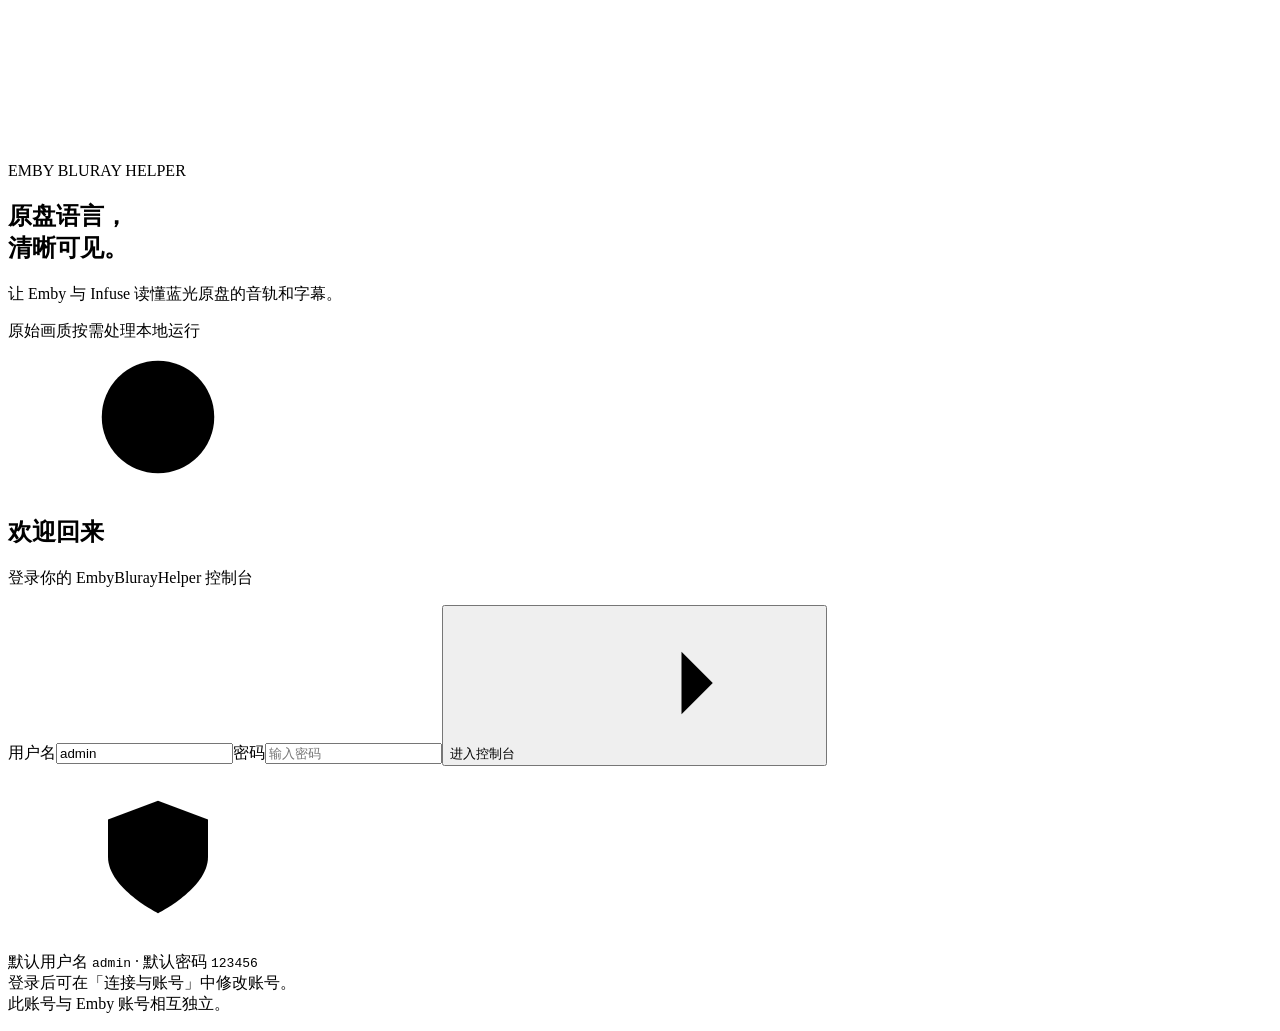
==== src/EmbyBlurayHelper.App/Web/index.html @ 906e4b83 "Page the library table 10/20/50 per page without an inner scrollbar The table previously showed 30 r" ====
<!doctype html>
<html lang="zh-CN">
<head>
  <meta charset="utf-8"><meta name="viewport" content="width=device-width,initial-scale=1">
  <meta name="theme-color" content="#f6f7fb"><title>EmbyBlurayHelper</title>
  <link rel="icon" href="data:image/svg+xml,%3Csvg xmlns='http://www.w3.org/2000/svg' viewBox='0 0 64 64'%3E%3Crect width='64' height='64' rx='18' fill='%235759df'/%3E%3Ccircle cx='32' cy='32' r='19' fill='none' stroke='white' stroke-width='3'/%3E%3Ccircle cx='32' cy='32' r='5' fill='white'/%3E%3C/svg%3E">
  <link rel="stylesheet" href="/app.css"><script src="/app.js" defer></script><script src="/library.js" defer></script><script src="/chapters.js" defer></script>
</head>
<body>
<svg class="icon-library" xmlns="http://www.w3.org/2000/svg"><defs>
 <symbol id="disc" viewBox="0 0 24 24"><circle cx="12" cy="12" r="9"/><circle cx="12" cy="12" r="2"/><path d="M7 12a5 5 0 0 1 5-5m0 10a5 5 0 0 0 5-5"/></symbol>
 <symbol id="grid" viewBox="0 0 24 24"><rect x="3" y="3" width="7" height="7" rx="2"/><rect x="14" y="3" width="7" height="7" rx="2"/><rect x="3" y="14" width="7" height="7" rx="2"/><rect x="14" y="14" width="7" height="7" rx="2"/></symbol>
 <symbol id="server" viewBox="0 0 24 24"><rect x="3" y="3" width="18" height="7" rx="2"/><rect x="3" y="14" width="18" height="7" rx="2"/><path d="M7 6.5h.01M7 17.5h.01M11 6.5h6m-6 11h6"/></symbol>
 <symbol id="sliders" viewBox="0 0 24 24"><path d="M4 7h8m4 0h4M4 17h3m4 0h9"/><circle cx="14" cy="7" r="2"/><circle cx="9" cy="17" r="2"/></symbol>
 <symbol id="activity" viewBox="0 0 24 24"><path d="M3 12h4l3-8 4 16 3-8h4"/></symbol>
 <symbol id="play" viewBox="0 0 24 24"><rect x="3" y="4" width="18" height="16" rx="4"/><path d="m10 8 6 4-6 4z"/></symbol>
 <symbol id="file" viewBox="0 0 24 24"><path d="M14 3H6a2 2 0 0 0-2 2v14a2 2 0 0 0 2 2h12a2 2 0 0 0 2-2V9zM14 3v6h6M8 13h8m-8 4h6"/></symbol>
 <symbol id="arrow" viewBox="0 0 24 24"><path d="M5 12h14m-5-5 5 5-5 5"/></symbol>
 <symbol id="check" viewBox="0 0 24 24"><path d="m5 12 4 4 10-10"/></symbol>
 <symbol id="refresh" viewBox="0 0 24 24"><path d="M20 7v5h-5M4 17v-5h5"/><path d="M6 6a8 8 0 0 1 13 3M5 15a8 8 0 0 0 13 3"/></symbol>
 <symbol id="download" viewBox="0 0 24 24"><path d="M12 3v12m-4-4 4 4 4-4M4 16v4h16v-4"/></symbol>
 <symbol id="trash" viewBox="0 0 24 24"><path d="M3 6h18M9 6V3h6v3M5 6l1 15h12l1-15M10 10v7m4-7v7"/></symbol>
 <symbol id="shield" viewBox="0 0 24 24"><path d="m12 3 8 3v6c0 5-8 9-8 9s-8-4-8-9V6z"/><path d="m8 12 3 3 5-6"/></symbol>
 <symbol id="search" viewBox="0 0 24 24"><circle cx="10.5" cy="10.5" r="7"/><path d="m16 16 5 5"/></symbol>
 <symbol id="lang" viewBox="0 0 24 24"><path d="M4 5h8M8 3v2m2.5 0C10 9 7.5 12 4 14m2.5-5c1 2 3 3.5 5 4.5"/><path d="m13 21 4-10 4 10m-6.5-3h5"/></symbol>
 <symbol id="film" viewBox="0 0 24 24"><rect x="3" y="4" width="18" height="16" rx="3"/><path d="M7 4v16M17 4v16M3 9h4m10 0h4M3 15h4m10 0h4"/></symbol>
 <symbol id="list" viewBox="0 0 24 24"><path d="M9 6h11M9 12h11M9 18h11"/><path d="M4.5 6h.01M4.5 12h.01M4.5 18h.01"/></symbol>
 <symbol id="link" viewBox="0 0 24 24"><path d="M10 14a4 4 0 0 0 5.66 0l3-3a4 4 0 0 0-5.66-5.66l-1 1"/><path d="M14 10a4 4 0 0 0-5.66 0l-3 3a4 4 0 0 0 5.66 5.66l1-1"/></symbol>
 <symbol id="alert" viewBox="0 0 24 24"><path d="M12 3 2.5 20h19z"/><path d="M12 10v4m0 3h.01"/></symbol>
 <symbol id="layers" viewBox="0 0 24 24"><path d="m12 3 9 5-9 5-9-5z"/><path d="m3 13 9 5 9-5"/></symbol>
</defs></svg>

<section id="login" class="login-screen">
 <div class="login-art"><div class="login-orbit"></div><div class="login-disc"></div><span class="eyebrow">EMBY BLURAY HELPER</span><h1>原盘语言，<br>清晰可见。</h1><p>让 Emby 与 Infuse 读懂蓝光原盘的音轨和字幕。</p><div class="login-tags"><span>原始画质</span><span>按需处理</span><span>本地运行</span></div></div>
 <div class="login-form"><div class="brand-mark"><svg><use href="#disc"/></svg></div><h2>欢迎回来</h2><p class="muted">登录你的 EmbyBlurayHelper 控制台</p><form id="login-form"><label for="username">用户名</label><input id="username" name="username" autocomplete="username" value="admin" placeholder="输入用户名" maxlength="128" required><label for="password">密码</label><input id="password" name="password" type="password" autocomplete="current-password" placeholder="输入密码" maxlength="1024" required><button class="button primary wide" type="submit">进入控制台 <svg><use href="#arrow"/></svg></button><p id="login-error" class="error" role="alert"></p></form><div class="login-help"><svg><use href="#shield"/></svg><p>默认用户名 <code>admin</code> · 默认密码 <code>123456</code><br>登录后可在「连接与账号」中修改账号。<br>此账号与 Emby 账号相互独立。</p></div></div>
   </section>

<div id="console" class="app-shell" hidden>
 <aside class="sidebar"><a class="brand" href="#overview"><span class="brand-mark"><svg><use href="#disc"/></svg></span><span>BlurayHelper<small>FOR YOUR EMBY</small></span></a><nav aria-label="主导航">
  <span class="nav-caption">工作空间</span>
  <button class="nav-item active" data-page="overview"><svg><use href="#grid"/></svg>概览</button>
  <span class="nav-caption">Emby 媒体库</span>
  <button class="nav-item" data-page="library"><svg><use href="#layers"/></svg>媒体库处理</button>
  <button class="nav-item" data-page="language"><svg><use href="#lang"/></svg>语言与时长</button>
  <button class="nav-item" data-page="media-features"><svg><use href="#sliders"/></svg>音视频规格</button>
  <button class="nav-item" data-page="chapters"><svg><use href="#film"/></svg>章节与截图</button>
  <span class="nav-caption">Infuse 播放</span>
  <button class="nav-item" data-page="infuse"><svg><use href="#play"/></svg>播放增强</button>
  <span class="nav-caption">工具</span>
  <button class="nav-item" data-page="diagnostics"><svg><use href="#search"/></svg>单片检查</button>
  <button class="nav-item" data-page="logs"><svg><use href="#list"/></svg>运行日志</button>
  <span class="nav-caption">设置</span>
  <button class="nav-item" data-page="connection"><svg><use href="#server"/></svg>连接与账号</button>
 </nav><div class="sidebar-bottom"><div class="local-note"><span class="status-dot"></span><span>本地运行<small id="platform">正在读取系统信息</small></span></div><div class="sidebar-meta"><span>v0.2.0</span><button id="logout" class="text-button">退出登录</button></div></div></aside>
 <main>
  <header class="topbar"><div class="breadcrumb"><span class="breadcrumb-group" id="page-group">工作空间</span> <span>/</span> <strong id="page-breadcrumb">概览</strong></div><div class="topbar-right"><span class="connection-pill" id="connection-pill"><span class="status-dot neutral"></span>连接待检查</span><span class="avatar">B</span></div></header>
  <div class="content"><div id="restart-banner" class="notice" hidden>监听地址已保存。请重新启动 EmbyBlurayHelper，使新端口生效；当前页面仍使用原端口。</div>
  <section class="page" id="page-overview"><div class="page-heading"><div><span class="eyebrow">YOUR BLU-RAY WORKSPACE</span><h1>概览<span class="heading-dot">.</span></h1><p>原盘信息补齐，播放体验如初。</p></div><button class="button secondary" id="refresh-status"><svg><use href="#refresh"/></svg>刷新状态</button></div>
    <div class="notice" id="setup-notice" hidden>尚未连接 Emby。请先在「连接与账号」填写 Emby 地址和 API key，其余功能都依赖这一步。<button class="text-button accent" data-goto="connection">前往设置 →</button></div>
    <div class="hero"><div class="hero-copy"><span class="hero-kicker"><span class="status-dot"></span>轻量运行 · 按需读取</span><h2>每一条音轨，<br>都有自己的名字。</h2><p>从蓝光原盘读取语言、规格和章节，为 Emby 与 Infuse 补齐信息，保留原始画质与音质。</p><button class="button dark" id="hero-action" data-goto="library">查看媒体库 <svg><use href="#arrow"/></svg></button></div><div class="disc-scene" aria-hidden="true"><div class="scene-line one"></div><div class="scene-line two"></div><div class="scene-disc"><span></span></div><div class="floating-label label-a"><span class="mini-icon">A</span><span>音轨语言<small>English · 中文</small></span><svg><use href="#check"/></svg></div><div class="floating-label label-b"><span class="mini-icon subtitle">字</span><span>字幕语言<small>PGS subtitles</small></span><svg><use href="#check"/></svg></div></div></div>
   <div class="integration-strip" id="integration-strip">
    <div><span class="status-dot neutral" id="int-emby-dot"></span><span>Emby 连接<strong id="int-emby">读取中</strong></span></div>
    <div><span class="status-dot neutral" id="int-probe-dot"></span><span>Emby 探测器<strong id="int-probe">读取中</strong></span></div>
    <div><span class="status-dot neutral" id="int-plugin-dot"></span><span>Emby 插件<strong id="int-plugin">读取中</strong></span></div>
    <div><span class="status-dot" id="int-proxy-dot"></span><span>Infuse 播放代理<strong id="int-proxy">—</strong></span></div>
   </div>
   <div class="stat-grid">
    <article class="stat-card"><span class="stat-label">原盘影片<svg><use href="#disc"/></svg></span><strong id="ov-discs">—</strong><span class="stat-foot" id="ov-discs-foot">尚未检查媒体库</span></article>
    <article class="stat-card"><span class="stat-label">语言与时长完整<svg><use href="#lang"/></svg></span><strong id="ov-language">—</strong><span class="stat-foot" id="ov-language-foot">来自「媒体库处理」的检查结果</span></article>
    <article class="stat-card"><span class="stat-label">章节已补全<svg><use href="#film"/></svg></span><strong id="ov-chapters">—</strong><span class="stat-foot" id="ov-chapters-foot">来自「媒体库处理」的检查结果</span></article>
    <article class="stat-card"><span class="stat-label">规格已核验<svg><use href="#sliders"/></svg></span><strong id="ov-features">—</strong><span class="stat-foot" id="ov-features-foot">来自「媒体库处理」的检查结果</span></article>
   </div>
   <p class="runtime-line">代理请求 <span id="stat-requests">0</span>（处理中 <span id="stat-active">0</span>）· PMT 补写 <span id="stat-patched">0</span> · 补写流量 <span id="stat-bytes">0 B</span> · 进程内存 <span id="stat-memory">— MB</span> · <span id="stat-uptime">正在读取运行时间</span></p>
   <div class="section-heading"><h2>需要处理</h2></div><div class="panel attention-list" id="attention-list"><p class="empty">正在读取状态</p></div>
    <div class="section-heading"><h2>功能状态</h2></div>
    <div class="feature-group"><h3 class="feature-group-title">Emby 媒体库 <span>写入 Emby，所有客户端可见</span></h3><div class="feature-grid four">
     <article class="feature-card"><div class="feature-card-top"><span class="feature-icon lavender"><svg><use href="#lang"/></svg></span><span class="tag" id="probe-state">读取中</span></div><h3>语言与时长补全</h3><p>Emby 探测原盘时补全缺失的音轨、字幕语言和时长。</p><div class="card-footer"><span>需 Emby 探测器接入</span><button class="text-button" data-goto="language">打开 <span>↗</span></button></div></article>
     <article class="feature-card"><div class="feature-card-top"><span class="feature-icon lavender"><svg><use href="#sliders"/></svg></span><span class="tag off" id="features-state">读取中</span></div><h3>音视频规格</h3><p>从真实码流确认 Atmos 与杜比视界，写入 Emby。</p><div class="card-footer"><span>需探测器与增强 ffprobe</span><button class="text-button" data-goto="media-features">打开 <span>↗</span></button></div></article>
     <article class="feature-card"><div class="feature-card-top"><span class="feature-icon lavender"><svg><use href="#film"/></svg></span><span class="tag off" id="chapters-state">读取中</span></div><h3>原盘章节</h3><p>读取正片播放列表，把原生章节保存到 Emby。</p><div class="card-footer"><span>需 Emby 插件 0.1.5+</span><button class="text-button" data-goto="chapters">打开 <span>↗</span></button></div></article>
     <article class="feature-card"><div class="feature-card-top"><span class="feature-icon lavender"><svg><use href="#file"/></svg></span><span class="tag off" id="thumbnails-state">读取中</span></div><h3>章节截图</h3><p>按 Emby 每个媒体库的截图设置，为原盘生成章节图片。</p><div class="card-footer"><span>需 Emby 插件 0.1.6</span><button class="text-button" data-goto="chapters">打开 <span>↗</span></button></div></article>
    </div></div>
    <div class="feature-group"><h3 class="feature-group-title">Infuse 播放 <span>仅对连接播放代理的 Infuse 生效</span></h3><div class="feature-grid">
     <article class="feature-card"><div class="feature-card-top"><span class="feature-icon mint"><svg><use href="#activity"/></svg></span><span class="tag" id="infuse-state">读取中</span></div><h3>UHD 语言补写</h3><p>播放 UHD 原盘时在内存中补写语言标签，帮助 Infuse 显示音轨和字幕。</p><div class="card-footer"><span>无需转码 · 无需 remux</span><button class="text-button" data-goto="infuse">打开 <span>↗</span></button></div></article>
     <article class="feature-card"><div class="feature-card-top"><span class="feature-icon mint"><svg><use href="#disc"/></svg></span><span class="tag off" id="infuse-chapters-tag">读取中</span></div><h3>Infuse 原盘章节</h3><p>把 Emby 的章节放进虚拟 ISO，让 Infuse 按原盘导航跳转。</p><div class="card-footer"><span>需 Emby 已保存章节</span><button class="text-button" data-goto="infuse">打开 <span>↗</span></button></div></article>
     <article class="feature-card"><div class="feature-card-top"><span class="feature-icon peach"><svg><use href="#play"/></svg></span><span class="tag off" id="multiclip-state">已关闭</span></div><h3>多片段原盘兼容</h3><p>兼容部分原盘在 Infuse 中出现的 404 / 500 错误，按需读取多个片段。</p><div class="card-footer"><span>按需读取 · 默认关闭</span><button class="text-button" data-goto="infuse">打开 <span>↗</span></button></div></article>
    </div></div>
   <div class="section-heading"><h2>最近活动</h2><button class="text-button accent" data-goto="logs">全部日志 <span>→</span></button></div><div class="panel recent-activity" id="recent-activity"><p class="empty">暂无活动</p></div>
  </section>

  <section class="page" id="page-connection" hidden><div class="page-heading"><div><span class="eyebrow">SETTINGS</span><h1>连接与账号<span class="heading-dot">.</span></h1><p>连接 Emby 服务器，管理访问地址与登录账号。</p></div><button id="refresh-connection" class="button secondary"><svg><use href="#refresh"/></svg>刷新状态</button></div>
   <div class="settings-layout"><div class="panel settings-panel"><div class="panel-heading"><span class="feature-icon lavender"><svg><use href="#server"/></svg></span><div><h2>服务器信息</h2><p>所有配置保存在本机。</p></div></div><label for="emby-url">Emby 后台地址</label><input id="emby-url" type="url" placeholder="http://127.0.0.1:8096"><p class="field-help">填写 Emby 实际监听的地址，代理将请求转发到这里。</p><label for="api-key">Emby API key <span class="optional">用于检测及配置探测器</span></label><input id="api-key" type="text" autocomplete="off" spellcheck="false" placeholder="输入 API key"><p class="field-help" id="key-help">可在 Emby 控制台 → 高级 → API 密钥中创建。</p>
    <label for="probe-path">Emby 原版 ffprobe 路径</label><div class="probe-path-input"><input id="probe-path" type="text" placeholder="可根据上方地址与 API key 自动获取"><button id="discover-probe" class="button secondary"><svg><use href="#search"/></svg>从 Emby 获取</button></div>
    <p class="field-help">可以留空，点击「保存并测试连接」会自动获取并保存可用的原版路径，已有手动配置会保留。使用 Emby 自带的 ffprobe 完整文件路径，文件需能在本工具所在环境中运行。</p><p class="probe-discovery-result" id="probe-discovery-result" role="status" hidden></p>
    <details class="probe-path-help"><summary>各平台路径参考 <span>Windows / DSM / Docker / Linux / macOS</span></summary><div class="probe-path-reference"><p>优先使用「从 Emby 获取」读取服务器的实际原版路径。以下为常见位置，安装方式和版本不同可能有所变化。</p><dl>
      <dt>Windows</dt><dd><code>%APPDATA%\Emby-Server\system\ffprobe.exe</code><small>便携版：Emby 解压目录下的 <code>ffprobe.exe</code>。%APPDATA% 为安装 Emby 的用户目录，填写时需展开为完整路径。</small></dd>
      <dt>群晖 DSM</dt><dd><code>/var/packages/EmbyServer/target/bin/ffprobe</code><small>适用于 Emby 原生套件，包括 DSM 7.2。</small></dd>
      <dt>Docker</dt><dd>使用 Emby 容器内的实际路径，例如 <code>/bin/ffprobe</code> 或 LinuxServer 镜像的 <code>/app/emby/bin/ffprobe</code>。<small>不同镜像位置可能不同。若本工具在另一容器或宿主机运行，该路径通常不能直接使用；需要共享可执行文件和配套依赖，并保证运行环境兼容。</small></dd>
      <dt>Linux</dt><dd><code>/opt/emby-server/bin/ffprobe</code><small>部分安装也位于 <code>/usr/lib/emby-server/bin/ffprobe</code>，以 Emby 实际返回为准。</small></dd>
      <dt>macOS</dt><dd>解压安装：<code>EmbyServer 解压目录/ffprobe</code><small>App 安装版请从 Emby 获取实际路径，或在应用包中查找自带的 ffprobe。</small></dd>
    </dl><p>IP 和 API key 可以读取服务器配置；远程主机或容器中的文件仍需在本工具所在环境可访问。不要填成本工具自身的路径，也不要使用另行下载的通用 ffprobe 替代 Emby 版本。</p></div></details>
     <div class="form-actions"><button id="test-emby" class="button primary">保存并测试连接</button><button id="check-probe" class="button secondary">检查 ffprobe</button><button id="detect" class="button secondary"><svg><use href="#search"/></svg>检测本机 Emby</button></div><div id="connection-result" class="result" hidden></div></div><aside class="panel help-panel"><span class="eyebrow">HOW IT CONNECTS</span><h3>清晰的访问路径</h3><div class="flow-step"><span>01</span><div>Infuse / Emby 客户端<small>连接播放代理地址</small></div></div><div class="flow-step"><span>02</span><div>EmbyBlurayHelper<small>按条件补写语言、章节等信息</small></div></div><div class="flow-step"><span>03</span><div>Emby Server<small>验证账号，提供媒体数据</small></div></div><p class="help-note">播放代理无需配置 API key 即可转发客户端凭据。这里的 API key 用于管理操作和原盘检查。</p></aside></div>
    <div class="panel settings-panel spaced"><h2>访问地址</h2><p class="muted">修改监听地址后，需要重新启动本工具。不会自动修改或重启 Emby。</p><div class="input-grid"><div><label for="proxy-url">播放代理监听地址</label><input id="proxy-url" type="url"><p class="field-help">Infuse 连接此端口；0.0.0.0 表示监听所有网卡。</p></div><div><label for="management-url">管理界面监听地址</label><input id="management-url" type="url"><p class="field-help">此页面使用的端口，与播放代理分开。</p></div></div><div class="form-actions"><button id="save-addresses" class="button secondary">保存访问地址</button></div><div class="path-note"><span>当前程序</span><code id="executable-path">—</code><span>数据目录</span><code id="data-path">—</code></div></div>
    <div class="panel settings-panel spaced"><div class="panel-heading"><span class="feature-icon lavender"><svg><use href="#shield"/></svg></span><div><h2>管理账号</h2><p>设置此控制台的登录用户名和密码。</p></div></div><form id="account-form"><div class="input-grid"><div><label for="account-username">用户名</label><input id="account-username" name="username" autocomplete="username" maxlength="128" required></div><div><label for="account-password">新密码</label><input id="account-password" name="password" type="password" autocomplete="new-password" placeholder="输入要使用的密码" maxlength="1024" required></div></div><p class="field-help">账号明文保存在 data/account.json。保存后使用新账号重新登录。</p><div class="form-actions"><button id="save-account" class="button secondary" type="submit">保存账号</button></div></form></div>
    </section>

  <section class="page" id="page-library" hidden>
  <div class="page-heading"><div><span class="eyebrow">LIBRARY TASKS</span><h1>媒体库处理<span class="heading-dot">.</span></h1><p>一次检查，按顺序补全语言、规格与章节。</p></div><button id="lib-refresh" class="button secondary"><svg><use href="#refresh"/></svg>刷新状态</button></div>
  <div class="lib-action-card">
   <div class="lib-action-left">
    <p class="lib-action-summary" id="lib-action-summary">尚未检查媒体库</p>
    <div class="lib-action-libs" id="lib-action-libs" hidden></div>
    <div class="lib-action-scan-btns"><button id="lib-scan" class="button secondary"><svg><use href="#search"/></svg>检查媒体库</button></div>
   </div>
   <div class="lib-action-right">
    <div class="lib-fill-rows" id="lib-fill-rows"></div>
    <div class="lib-action-btns"><button id="lib-cancel" class="button danger" hidden>停止</button><button id="lib-fill" class="button primary" disabled>开始补全</button></div>
   </div>
  </div>
  <div class="lib-progress-row" id="lib-progress-row" hidden>
   <div class="lib-progress-head"><strong id="lib-progress-title"></strong><span id="lib-progress-count"></span></div>
   <progress id="lib-progress-bar" value="0" max="1"></progress>
   <p class="lib-progress-current" id="lib-progress-current"></p>
  </div>
  <div class="lib-table-section" id="lib-details">
   <div class="lib-table-toolbar">
    <select id="lib-filter"><option value="all">全部原盘</option><option value="pending">有待处理</option><option value="issues">失败 / 仍有缺失</option></select>
    <select id="lib-lib-filter"><option value="">全部媒体库</option></select>
    <span class="lib-table-count" id="lib-table-count"></span>
   </div>
   <div class="log-table-wrap"><table class="log-table library-table"><thead><tr><th>影片</th><th>语言与时长</th><th>音视频规格</th><th>原盘章节</th></tr></thead><tbody id="lib-rows"></tbody></table></div>
   <div class="library-pagination"><label class="library-page-size" for="lib-page-size">每页</label><select id="lib-page-size"><option value="10">10</option><option value="20" selected>20</option><option value="50">50</option></select><button class="button secondary" id="lib-prev">上一页</button><span id="lib-page"></span><button class="button secondary" id="lib-next">下一页</button></div>
  </div>
  <p class="error" id="lib-error" role="alert" hidden></p>
  </section>

  <section class="page" id="page-language" hidden><div class="page-heading"><div><span class="eyebrow">LANGUAGE &amp; RUNTIME</span><h1>语言与时长<span class="heading-dot">.</span></h1><p>接入 Emby 探测器，并按媒体库批量补齐原盘语言与时长。</p></div><button id="refresh-language" class="button secondary"><svg><use href="#refresh"/></svg>刷新状态</button></div>
   <div class="panel settings-panel"><div class="toggle-row"><span class="feature-icon lavender"><svg><use href="#disc"/></svg></span><div class="toggle-copy"><h2>Emby 探测语言补全</h2><p>Emby 调用本工具探测媒体时，补全缺失的音轨和字幕语言。</p></div><label class="switch"><input id="enable-probe" type="checkbox" role="switch" aria-label="启用 Emby 探测语言补全"><span></span></label></div>
    <div class="probe-integration" id="probe-integration" data-state="checking"><div class="probe-status-heading"><span class="probe-status-label">当前接入状态</span><button id="refresh-probe" class="text-button accent"><svg><use href="#refresh"/></svg>刷新状态</button></div><div class="probe-status-line" role="status" aria-live="polite"><span class="status-dot neutral" id="probe-status-dot"></span><strong id="probe-integration-title">正在检查</strong><span class="probe-patch-state" id="probe-patch-state" hidden></span></div><p id="probe-integration-copy">正在读取 Emby 的实际探测器配置。</p><code id="current-probe-path" hidden></code><p class="probe-status-warning" id="probe-status-warning" hidden></p><div class="probe-status-footer"><span id="probe-checked-at">尚未检查</span><span>进入页面或修改后检查</span></div></div>
    <div class="form-actions probe-actions"><button id="recover-probe" class="button secondary" hidden>恢复原探测器</button><button id="probe-connection" class="button secondary" data-goto="connection" hidden>检查 Emby 连接</button></div><p class="field-help" id="probe-switch-help">关闭会恢复原探测器配置，不会清理媒体库。</p>
    <div class="dependency-note"><svg><use href="#link"/></svg><p>依赖「连接与账号」中保存的 Emby 地址和 API key。「音视频规格」的新片自动识别也使用这里的探测器接入，开启规格识别时不能关闭此开关。</p><button class="text-button accent" data-goto="media-features">音视频规格 →</button></div></div>
   <div class="panel settings-panel spaced" id="library-language-panel">
    <div class="panel-heading"><span class="feature-icon lavender"><svg><use href="#search"/></svg></span><div><h2>已有原盘</h2><p>已有原盘的语言与时长在「媒体库处理」中按媒体库补全，可与规格、章节一起执行。</p></div></div>
    <div class="iso-prerequisites" id="iso-prerequisites" data-state="checking" role="status" aria-live="polite">
     <div class="probe-status-heading"><span class="probe-status-label">ISO 补全前置检查</span><button id="refresh-iso" class="text-button accent"><svg><use href="#refresh"/></svg>重新检查</button></div>
     <strong id="iso-status-title">尚未检查 ISO 补全条件</strong>
     <p id="iso-status-message">进入此页面时检查插件加载状态与原版 ffprobe 能力。</p>
     <div class="iso-checks"><span id="iso-plugin-status">插件 · 待检查</span><span id="iso-probe-status">ffprobe · 待检查</span></div>
     <small id="iso-checked-at">安装或更新 DLL 并重启 Emby 后，可点击「重新检查」。</small>
    </div>
    <div class="dependency-note task-summary"><svg><use href="#layers"/></svg><p id="summary-language">正在读取上次检查结果。</p><button class="text-button accent" data-goto="library">媒体库处理 →</button></div>
    <details class="multiclip-help"><summary>统计和补全如何工作</summary><div>
     <p>按 Emby 媒体库分别统计电影中的 BDMV 文件夹和 Blu-ray ISO，包含 UHD 和 1080p；上方卡片为全部媒体库的去重总计。勾选媒体库后，下方影片明细和补全计划只包含所选范围。同一电影出现在多个库时只提交一次，各库数量不一定能直接相加。</p>
     <p>检查内部音轨、字幕语言，以及每个原盘版本的时长，外部字幕不计入。历史数据不能证明“从未探测”，因此按当前保存的信息是否完整分类。信息不足的文件夹原盘和 ISO 都会加入补全计划。</p>
     <p>将随附的 EmbyBlurayHelper.Plugin.dll 0.1.2 放入 Emby 的 plugins 目录并重启 Emby，可直接探测 BDMV 和 ISO，保存媒体轨道、语言和时长，不刷新标题、简介或图片。未更新 DLL 时，BDMV 保留原来的元数据刷新流程，提交后的核验窗口最多 15 秒。插件直接探测完成后立即核验；实际读取另有超时限制。</p>
     <p>各平台复用按需 M2TS 读取，ISO 使用内置 UDF 解析；由 Emby 原版 ffprobe 识别真实编码，不依赖蓝光输入协议，无需挂载、整盘解压或转码。按主播放列表和轨道 PID 补全语言，过滤反复播放短片的菜单；导航损坏但仅有一个 M2TS 时读取该文件。原盘未标注或明确写 und 的语言保留为未识别，不根据片名猜测。</p>
     <p>升级后重新检查电影库，旧读取器曾核验的 ISO 会列为待重新核验。启动补全才会重读正片轨道和时长，修正选错菜单的旧数据，保留外部字幕；成功后不会反复修复。核验媒体源和已保存结果后才计入成功。</p>
     <p>检查结果是上次检查或核验时的快照。任务期间切换页面或关闭浏览器仍会继续；停止任务会停止后续提交和等待，已交给 Emby 的当前探测可能继续。重启工具后可继续补全，会先核对最新结果。详细过程记录在「运行日志」的 LibraryLanguage 模块。</p>
    </div></details>
    </div>
   </section>

  <section class="page" id="page-infuse" hidden><div class="page-heading"><div><span class="eyebrow">INFUSE PLAYBACK</span><h1>Infuse 播放增强<span class="heading-dot">.</span></h1><p>处理语言显示、原盘章节与多片段蓝光原盘的播放兼容。</p></div><button id="refresh-infuse" class="button secondary"><svg><use href="#refresh"/></svg>刷新状态</button></div>
    <div class="notice info">本页功能只对连接播放代理的 Infuse 生效：在 Infuse 中把 Emby 服务器地址填为 <code id="infuse-proxy-address">http://NAS-IP:8097</code>，使用原 Emby 账号。直接连接 Emby 的 8096 不会经过这些功能。</div>
    <div class="panel settings-panel"><div class="toggle-row"><span class="feature-icon mint"><svg><use href="#activity"/></svg></span><div class="toggle-copy"><h2>Infuse UHD 语言补写</h2><p>Infuse 静态播放 4K 蓝光原盘时，补写 PMT 中缺失的音轨和字幕语言标签。</p></div><label class="switch"><input id="enable-infuse" type="checkbox" role="switch" aria-label="启用 Infuse UHD 语言补写"><span></span></label></div>
     <div class="status-box" id="infuse-language-status" data-state="off" role="status" aria-live="polite"><span class="status-dot"></span><div><strong id="infuse-language-title">已关闭</strong><p id="infuse-language-copy">开启后，Infuse 播放 UHD 原盘时按原盘语言补写音轨和字幕标签。</p></div></div>
     <div class="info-strip"><span><svg><use href="#check"/></svg>保留音视频内容</span><span><svg><use href="#check"/></svg>原盘只读</span><span><svg><use href="#check"/></svg>按需内存处理</span></div></div>
   <div class="panel settings-panel spaced" id="infuse-chapters-panel">
    <div class="toggle-row"><span class="feature-icon mint"><svg><use href="#disc"/></svg></span><div class="toggle-copy"><h2>Infuse 原盘章节 <span class="new-feature">实验功能</span></h2><p>Emby 已有章节时，为 BDMV 提供包含这些章节的虚拟 ISO，供 Infuse 从原盘导航中读取。</p></div><label class="switch"><input id="enable-infuse-chapters" type="checkbox" role="switch" aria-label="启用 Infuse 原盘章节"><span></span></label></div>
    <div class="status-box" id="infuse-chapters-status" data-state="off" role="status" aria-live="polite"><span class="status-dot"></span><div><strong id="infuse-chapters-state" class="off">已关闭</strong><p id="infuse-chapters-copy">默认关闭。开启后，带 Emby 章节的 BDMV 在 Infuse 中以虚拟 ISO 呈现。</p></div></div>
    <div class="dependency-note"><svg><use href="#link"/></svg><p>章节来自 Emby。Emby 自动生成的等间隔「章节 1、2……」不是原盘章节，建议先在「章节与截图」补全。</p><button class="text-button accent" data-goto="chapters">章节与截图 →</button></div>
    <p class="field-help">默认关闭。开启或关闭后，需在 Infuse 中强制退出再打开，让它重新同步媒体库。仅处理经过本工具播放代理的 Infuse；没有有效章节、无法唯一匹配正片时保留原方式。真实 ISO 暂保持原样。</p>
    <div class="info-strip"><span><svg><use href="#check"/></svg>不转码 · 不 remux</span><span><svg><use href="#check"/></svg>按需读取原文件</span><span><svg><use href="#check"/></svg>同步媒体库不访问硬盘</span></div>
    <details class="library-details" id="infuse-chapters-unavailable" hidden><summary>保留原播放方式的原盘 <span id="infuse-chapters-unavailable-count"></span></summary><div class="log-table-wrap compact"><table class="log-table library-table"><thead><tr><th>影片</th><th>原因</th></tr></thead><tbody id="infuse-chapters-unavailable-rows"></tbody></table></div></details>
    <details class="multiclip-help"><summary>工作方式与验证情况</summary><div><p>目录和章节在内存中组织，视频、音频、字幕直接从原文件按 HTTP Range 读取，不预先生成 ISO 文件，不转码、不 remux。章节时间点来自 Emby；MPLS 不承载自定义章节名称和截图。</p><p>每部原盘只在首次同步时读取一次导航文件，结果保存在本工具数据目录；之后的媒体库同步不访问媒体硬盘，只有 Emby 重新扫描发现变化或实际播放时才更新。</p><p>开启后，符合条件的 BDMV 改走虚拟 ISO，不再经过 UHD 语言补写和多片段兼容；音轨、字幕语言由 Infuse 从 ISO 内的 MPLS / CLPI 读取。</p><p>已在 iPhone Infuse 验证单片段和多片段原盘的起播、章节和跳转；Apple TV 与群晖待验证。Emby 数据库和原盘文件不变。</p></div></details>
   </div>
   <div class="panel settings-panel spaced" id="multiclip-panel">
    <div class="toggle-row"><span class="feature-icon peach"><svg><use href="#play"/></svg></span><div class="toggle-copy"><h2>Infuse 多片段原盘兼容</h2><p>解决部分多片段 UHD 原盘在 Emby 能播放、Infuse 却出现 404 / 500 的问题。</p></div><label class="switch"><input id="enable-multiclip" type="checkbox" role="switch" aria-label="启用 Infuse 多片段原盘兼容"><span></span></label></div>
    <div id="multiclip-status" class="status-box" data-state="off" role="status" aria-live="polite"><span class="status-dot"></span><div><strong id="multiclip-status-title">已关闭</strong><p id="multiclip-status-copy">默认关闭，可与语言补写分别开启或关闭。</p></div></div>
    <div class="info-strip"><span><svg><use href="#check"/></svg>无音视频编码</span><span><svg><use href="#check"/></svg>按需内存读取</span><span><svg><use href="#check"/></svg>支持拖动播放</span></div>
    <details class="multiclip-help"><summary>工作方式与使用要求</summary><div><p>仅处理 Infuse 静态播放的多片段 4K 蓝光原盘，并在 Emby 返回 404 / 500、能唯一匹配播放列表时介入。内置读取器用 MPLS 和 CLPI 确认片段完整、顺序与连接方式后，按需读取原始字节，不依赖 FFmpeg 的蓝光协议，不预先生成整部电影，不写临时视频文件。</p><p>本工具必须能读取完整原盘。目前支持未加密、单角度、单时间域的完整片段，后续片段须无缝连接；含裁剪、多角度或复杂时间域的标题暂不兼容。无法安全读取时保留原响应，日志会记录具体原因。其他播放器和 HLS 继续使用原有方式；开启此功能不会修改 Emby 的探测器。</p><p>本开关与「Infuse UHD 语言补写」独立。需要同时显示语言时，请一并开启语言补写。开启状态表示功能已允许介入，具体影片是否触发可在运行日志中查看。</p></div></details>
    <p class="field-help">关闭后，新请求恢复原有转发方式。</p>
   </div>
  </section>

  <section class="page" id="page-diagnostics" hidden><div class="page-heading"><div><span class="eyebrow">DISC INSPECTOR</span><h1>单片检查<span class="heading-dot">.</span></h1><p>播放前，先确认原盘路径和语言信息可以正确读取。</p></div></div><div class="panel settings-panel"><div class="panel-heading"><span class="feature-icon lavender"><svg><use href="#search"/></svg></span><div><h2>检查一部影片</h2><p>一次查看这部影片的语言与时长、音视频规格、章节和 Infuse 呈现方式。需要先在「连接与账号」保存有效的 Emby API key。</p></div></div><label for="item-id">Emby 影片 ID</label><div class="inspect-input"><input id="item-id" placeholder="例如 12" autocomplete="off"><button id="inspect" class="button primary">开始检查 <svg><use href="#arrow"/></svg></button></div><p class="field-help">在 Emby 影片页面地址中，id= 后面的值就是影片 ID。检查只读取 Emby 已保存的信息和原盘导航文件，不修改 Emby；只有「识别并保存规格」会写入 Emby。</p><div id="disc-result" class="disc-result" hidden></div></div></section>

  <section class="page" id="page-logs" hidden><div class="page-heading logs-heading"><div><span class="eyebrow">ACTIVITY</span><h1>运行日志<span class="heading-dot">.</span></h1><p>了解请求的处理结果，快速定位连接和语言识别问题。</p></div><div class="log-page-actions"><a class="button secondary" href="/api/logs/download" download><svg><use href="#download"/></svg>下载日志</a><button id="clear-logs" class="button danger"><svg><use href="#trash"/></svg>清除全部</button></div></div><div class="panel logs-panel"><div class="log-toolbar"><div class="segmented" aria-label="日志级别"><button class="selected" data-level="all">全部</button><button data-level="Information">信息</button><button data-level="Warning">警告</button><button data-level="Error">错误</button></div><span class="muted live-label"><span class="status-dot"></span>每 5 秒刷新</span></div><div class="log-table-wrap"><table class="log-table"><thead><tr><th>时间</th><th>级别</th><th>模块</th><th>内容</th></tr></thead><tbody id="log-rows"></tbody></table><p id="logs-empty" class="empty" hidden>当前筛选条件下暂无日志</p></div><div class="log-foot"><span>敏感凭据自动隐藏 · 日志自动轮换</span><span id="log-count">0 条记录</span></div></div></section>
  <section class="page" id="page-media-features" hidden>
   <div class="page-heading"><div><span class="eyebrow">MEDIA DETAILS</span><h1>音视频规格<span class="heading-dot">.</span></h1><p>从真实码流确认 Atmos 与杜比视界，让原盘信息更准确。</p></div><button id="refresh-media-features" class="button secondary"><svg><use href="#refresh"/></svg>刷新状态</button></div>
   <div class="panel settings-panel"><div class="toggle-row"><span class="feature-icon lavender"><svg><use href="#disc"/></svg></span><div class="toggle-copy"><h2>原盘音视频规格识别</h2><p>新加入媒体库的 BDMV、Blu-ray ISO 自动处理，保存后直接展示。</p></div><label class="switch"><input id="enable-media-features" type="checkbox" role="switch" aria-label="启用原盘音视频规格识别"><span></span></label></div>
    <div class="status-box" id="media-feature-status" data-state="off" role="status" aria-live="polite"><span class="status-dot" id="media-feature-dot"></span><div><strong id="media-feature-title">尚未检查</strong><p id="media-feature-copy">进入此页面时核对实际配置。</p></div></div>
    <div class="dependency-note"><svg><use href="#link"/></svg><p>新片自动识别依赖 Emby 探测器已接入（「语言与时长」中的「Emby 探测语言补全」开关），还需要下方可用的独立增强 ffprobe。</p><button class="text-button accent" data-goto="language">语言与时长 →</button></div>
    <label for="feature-probe-path">独立增强 ffprobe 路径</label><input id="feature-probe-path" type="text" spellcheck="false" placeholder="选择支持 Atmos、Dolby Vision 元数据的新版本 ffprobe">
    <p class="field-help">Emby 原版 ffprobe 继续负责基础信息。此处的独立探测器仅补充已确认的扩展规格，不替换原版程序，也不用于播放或转码。</p>
    <div class="toggle-row spaced"><div class="toggle-copy"><h2>Emby 显示原始轨道标题</h2><p>显示补充的 Atmos、杜比视界规格备注。此项是 Emby 的全局显示设置，也会使用其他影片原有的音轨、视频和字幕标题；不改变编码或声道。</p></div><label class="switch"><input id="feature-track-titles" type="checkbox" role="switch" aria-label="Emby 显示原始轨道标题"><span></span></label></div>
    <div class="form-actions"><button id="save-media-features" class="button primary">保存路径</button><button id="check-feature-probe" class="button secondary">检查增强 ffprobe</button></div><div id="feature-probe-result" class="result" hidden></div>
    <details class="multiclip-help"><summary>识别方式</summary><div><p>TrueHD / E-AC-3 音轨需要读到 Atmos 标记才会补全；双层杜比视界需要验证基础层、增强层以及真实 RPU 元数据。不会根据文件名、4K 分辨率或音轨顺序猜测。</p><p>只读取所选正片的小段数据，结果缓存并保存到 Emby。增强探测超时或失败时保留原版结果。自动入库与详细探测记录可在 Emby 日志中查看，手动核验也记录到本工具日志。关闭功能不会清理已保存信息。</p></div></details>
   </div>
   <div class="panel settings-panel spaced" id="feature-batch-panel">
    <div class="panel-heading"><span class="feature-icon lavender"><svg><use href="#grid"/></svg></span><div><h2>已有原盘</h2><p>已有原盘的规格在「媒体库处理」中按媒体库核验，保留原有语言、时长及自定义备注。</p></div></div>
    <div class="dependency-note task-summary"><svg><use href="#layers"/></svg><p id="summary-features">正在读取上次检查结果。</p><button class="text-button accent" data-goto="library">媒体库处理 →</button></div>
    <details class="multiclip-help"><summary>计划、结果和继续处理</summary><div><p>按媒体库检查电影中的 BDMV、Blu-ray ISO，包含 UHD 和 1080p。一个电影有多个版本时，仅处理其中的原盘媒体源。首次批量检查可能再次核验之前手动或自动处理过的影片，不根据是否已有 DV / Atmos 判断是否完成。</p><p>默认仅处理尚无有效批量核验记录的原盘；无新增规格的正常结果也会保存，避免每次重复处理。增强探测失败或保存核验失败不计为完成。勾选「重新核验已完成」可重新处理选定媒体库；引擎更新或保存的媒体信息变化后，重新检查会建立新的待核验计划。</p><p>任务在后台逐源执行，切换页面或关闭浏览器仍会继续。可停止并继续未完成的部分；已提交给 Emby 的当前探测可能仍会保存。进度保存在工具数据目录，详细日志位于 MediaFeatureBatch。它不刷新影片标题、简介或图片。</p></div></details>
   </div>
   <div class="dependency-note spaced"><svg><use href="#search"/></svg><p>只想处理一部影片？在「单片检查」输入影片 ID，可查看并单独识别、保存这部原盘的规格。</p><button class="text-button accent" data-goto="diagnostics">单片检查 →</button></div>
  </section>
  <section class="page" id="page-chapters" hidden>
   <div class="page-heading"><div><span class="eyebrow">CHAPTERS &amp; THUMBNAILS</span><h1>章节与截图<span class="heading-dot">.</span></h1><p>恢复蓝光正片的原生章节，让跳转回到准确的位置。</p></div><button id="chapter-refresh" class="button secondary"><svg><use href="#refresh"/></svg>刷新状态</button></div>
   <div class="panel settings-panel">
    <div class="toggle-row"><span class="feature-icon lavender"><svg><use href="#file"/></svg></span><div class="toggle-copy"><h2>原盘章节补全</h2><p>新入库的 BDMV、Blu-ray ISO 自动读取正片播放列表，补全后保存到 Emby。</p></div><label class="switch"><input id="chapter-enabled" type="checkbox" role="switch" aria-label="启用原盘章节补全"><span></span></label></div>
    <div class="status-box" id="chapter-status" data-state="off"><span class="status-dot"></span><div><strong id="chapter-status-title">正在读取状态</strong><p id="chapter-status-copy" role="status" aria-live="polite"></p></div></div>
    <div class="dependency-note"><svg><use href="#link"/></svg><p>需要 Emby 插件 0.1.5 或更新版本（截图需要 0.1.6）。这里保存的章节也供「播放增强」中的 Infuse 原盘章节使用：<span id="chapter-infuse-link">读取中</span>。</p><button class="text-button accent" data-goto="infuse">播放增强 →</button></div>
    <p class="field-help">直接读取 MPLS / CLPI 导航文件，无需增强 ffprobe，不转码、不封装、不解压完整 ISO。关闭后保留已保存章节。</p>
    <details class="multiclip-help"><summary>章节读取器路径与安装要求</summary><div><p>需要 EmbyBlurayHelper.Plugin 0.1.5 或更新版本。更新 SPK 后，请将包内新版 DLL 复制到 Emby 的 plugins 目录，并重启 Emby。工具与 Emby 需要能访问同一原盘路径；读取器由 Emby 账号执行。</p><label for="chapter-reader-path">Emby 主机上的 Helper 路径</label><input id="chapter-reader-path" type="text" spellcheck="false" placeholder="同机部署自动填写"><p class="field-help">DSM：/var/packages/EmbyBlurayHelper/target/probe.sh。Windows：本工具 EmbyBlurayHelper.exe 的完整路径。Linux / Docker：Emby 运行环境内可执行的 EmbyBlurayHelper 完整路径，容器需要映射程序和媒体目录。macOS：同机对应架构的 Helper 可执行文件。此设置与原版 ffprobe 路径相互独立。</p><button class="button secondary" id="chapter-save">保存路径</button></div></details>
   </div>
   <div class="panel settings-panel spaced">
    <div class="panel-heading"><span class="feature-icon mint"><svg><use href="#grid"/></svg></span><div><h2>已有原盘</h2><p>已有原盘的章节在「媒体库处理」中按媒体库补全：替换缺失或等间隔生成的章节，保留自定义章节与片头片尾标记。</p></div></div>
    <div class="dependency-note task-summary"><svg><use href="#layers"/></svg><p id="summary-chapters">正在读取上次检查结果。</p><button class="text-button accent" data-goto="library">媒体库处理 →</button></div>
   </div>
    <div class="panel settings-panel spaced"><h2>原盘截图 · 跟随 Emby 设置</h2><p class="muted">截图开关、触发时机、截图间隔和保存位置，均读取 Emby 对应媒体库的「生成视频预览缩略图」设置，无需在这里重复配置。</p><p id="chapter-thumbnail-state" class="field-help" role="status" aria-live="polite">进入页面时读取 Emby 截图状态。</p><div class="log-table-wrap"><table class="log-table library-scope-table"><thead><tr><th>媒体库</th><th>提取时机</th><th>截图方式</th><th>保存位置</th></tr></thead><tbody id="chapter-thumbnail-libraries"></tbody></table></div><details class="multiclip-help"><summary>工作方式</summary><div><p>从不：不提取。作为计划任务：Emby 内置提取任务完成后，自动运行「原盘章节截图（跟随 Emby）」；可在 Emby 计划任务中查看进度、停止或手动重试，无需另设定时计划。作为计划任务及添加媒体时：还会在原盘元数据扫描时提取。</p><p class="field-help">间隔选择「章节标记」时保存章节 JPEG；选择秒数时生成 BIF，供章节图片读取。Emby 4.10 的原盘拖动预览接口仍有限制，不能据 BIF 已生成判断拖动预览可用。截图使用 Emby 原版 ffmpeg；ISO 按需读取，不整盘解压或修改原片。已有图片保留，关闭后不删除。</p><p class="field-help">HDR / 兼容杜比视界底层经过 HDR → SDR 色调映射；无法正确映射时跳过并记录原因，避免偏色。需要 Emby 插件 0.1.6 和新版 Helper；读取器路径与章节补全共用，截图开关独立遵循 Emby。详细日志位于 Emby 的 DiscThumbnails。</p></div></details></div>
  </section>
  <footer class="page-footer"><span>EmbyBlurayHelper</span><span>保留原始内容，让原盘信息完整。</span></footer></div>
 </main>
</div>
<div id="toast" class="toast" role="status" hidden></div>
<dialog id="confirm-dialog"><div class="dialog-icon"><svg><use href="#shield"/></svg></div><h2 id="dialog-title"></h2><p id="dialog-copy"></p><div class="form-actions"><button id="dialog-cancel" class="button secondary">取消</button><button id="dialog-confirm" class="button primary">确认应用</button></div></dialog>
</body></html>
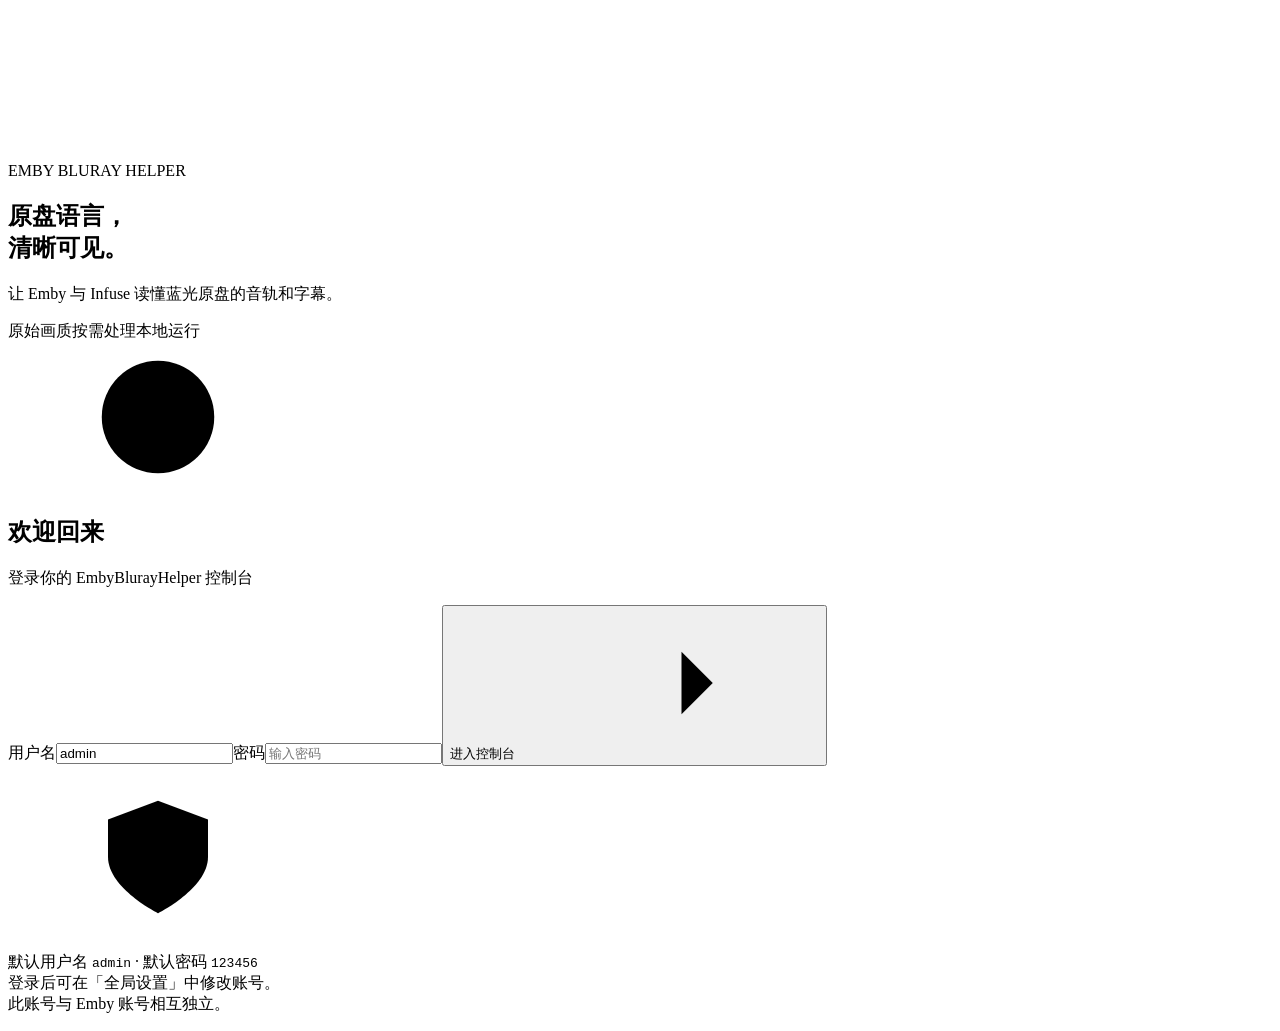
==== commit 386d9a98: "Add global library processing scope and explicit save states" ====
--- a/src/EmbyBlurayHelper.App/Web/index.html
+++ b/src/EmbyBlurayHelper.App/Web/index.html
@@ -4,7 +4,7 @@
   <meta charset="utf-8"><meta name="viewport" content="width=device-width,initial-scale=1">
   <meta name="theme-color" content="#f6f7fb"><title>EmbyBlurayHelper</title>
   <link rel="icon" href="data:image/svg+xml,%3Csvg xmlns='http://www.w3.org/2000/svg' viewBox='0 0 64 64'%3E%3Crect width='64' height='64' rx='18' fill='%235759df'/%3E%3Ccircle cx='32' cy='32' r='19' fill='none' stroke='white' stroke-width='3'/%3E%3Ccircle cx='32' cy='32' r='5' fill='white'/%3E%3C/svg%3E">
-  <link rel="stylesheet" href="/app.css"><script src="/app.js" defer></script><script src="/library.js" defer></script><script src="/chapters.js" defer></script>
+  <link rel="stylesheet" href="/app.css"><script src="/app.js" defer></script><script src="/library-scope.js" defer></script><script src="/library.js" defer></script><script src="/chapters.js" defer></script>
 </head>
 <body>
 <svg class="icon-library" xmlns="http://www.w3.org/2000/svg"><defs>
@@ -32,7 +32,7 @@
 
 <section id="login" class="login-screen">
  <div class="login-art"><div class="login-orbit"></div><div class="login-disc"></div><span class="eyebrow">EMBY BLURAY HELPER</span><h1>原盘语言，<br>清晰可见。</h1><p>让 Emby 与 Infuse 读懂蓝光原盘的音轨和字幕。</p><div class="login-tags"><span>原始画质</span><span>按需处理</span><span>本地运行</span></div></div>
- <div class="login-form"><div class="brand-mark"><svg><use href="#disc"/></svg></div><h2>欢迎回来</h2><p class="muted">登录你的 EmbyBlurayHelper 控制台</p><form id="login-form"><label for="username">用户名</label><input id="username" name="username" autocomplete="username" value="admin" placeholder="输入用户名" maxlength="128" required><label for="password">密码</label><input id="password" name="password" type="password" autocomplete="current-password" placeholder="输入密码" maxlength="1024" required><button class="button primary wide" type="submit">进入控制台 <svg><use href="#arrow"/></svg></button><p id="login-error" class="error" role="alert"></p></form><div class="login-help"><svg><use href="#shield"/></svg><p>默认用户名 <code>admin</code> · 默认密码 <code>123456</code><br>登录后可在「连接与账号」中修改账号。<br>此账号与 Emby 账号相互独立。</p></div></div>
+ <div class="login-form"><div class="brand-mark"><svg><use href="#disc"/></svg></div><h2>欢迎回来</h2><p class="muted">登录你的 EmbyBlurayHelper 控制台</p><form id="login-form"><label for="username">用户名</label><input id="username" name="username" autocomplete="username" value="admin" placeholder="输入用户名" maxlength="128" required><label for="password">密码</label><input id="password" name="password" type="password" autocomplete="current-password" placeholder="输入密码" maxlength="1024" required><button class="button primary wide" type="submit">进入控制台 <svg><use href="#arrow"/></svg></button><p id="login-error" class="error" role="alert"></p></form><div class="login-help"><svg><use href="#shield"/></svg><p>默认用户名 <code>admin</code> · 默认密码 <code>123456</code><br>登录后可在「全局设置」中修改账号。<br>此账号与 Emby 账号相互独立。</p></div></div>
    </section>
 
 <div id="console" class="app-shell" hidden>
@@ -50,44 +50,47 @@
   <button class="nav-item" data-page="diagnostics"><svg><use href="#search"/></svg>单片检查</button>
   <button class="nav-item" data-page="logs"><svg><use href="#list"/></svg>运行日志</button>
   <span class="nav-caption">设置</span>
-  <button class="nav-item" data-page="connection"><svg><use href="#server"/></svg>连接与账号</button>
+  <button class="nav-item" data-page="connection"><svg><use href="#server"/></svg>全局设置</button>
  </nav><div class="sidebar-bottom"><div class="local-note"><span class="status-dot"></span><span>本地运行<small id="platform">正在读取系统信息</small></span></div><div class="sidebar-meta"><span>v0.2.0</span><button id="logout" class="text-button">退出登录</button></div></div></aside>
  <main>
   <header class="topbar"><div class="breadcrumb"><span class="breadcrumb-group" id="page-group">工作空间</span> <span>/</span> <strong id="page-breadcrumb">概览</strong></div><div class="topbar-right"><span class="connection-pill" id="connection-pill"><span class="status-dot neutral"></span>连接待检查</span><span class="avatar">B</span></div></header>
   <div class="content"><div id="restart-banner" class="notice" hidden>监听地址已保存。请重新启动 EmbyBlurayHelper，使新端口生效；当前页面仍使用原端口。</div>
-  <section class="page" id="page-overview"><div class="page-heading"><div><span class="eyebrow">YOUR BLU-RAY WORKSPACE</span><h1>概览<span class="heading-dot">.</span></h1><p>原盘信息补齐，播放体验如初。</p></div><button class="button secondary" id="refresh-status"><svg><use href="#refresh"/></svg>刷新状态</button></div>
-    <div class="notice" id="setup-notice" hidden>尚未连接 Emby。请先在「连接与账号」填写 Emby 地址和 API key，其余功能都依赖这一步。<button class="text-button accent" data-goto="connection">前往设置 →</button></div>
-    <div class="hero"><div class="hero-copy"><span class="hero-kicker"><span class="status-dot"></span>轻量运行 · 按需读取</span><h2>每一条音轨，<br>都有自己的名字。</h2><p>从蓝光原盘读取语言、规格和章节，为 Emby 与 Infuse 补齐信息，保留原始画质与音质。</p><button class="button dark" id="hero-action" data-goto="library">查看媒体库 <svg><use href="#arrow"/></svg></button></div><div class="disc-scene" aria-hidden="true"><div class="scene-line one"></div><div class="scene-line two"></div><div class="scene-disc"><span></span></div><div class="floating-label label-a"><span class="mini-icon">A</span><span>音轨语言<small>English · 中文</small></span><svg><use href="#check"/></svg></div><div class="floating-label label-b"><span class="mini-icon subtitle">字</span><span>字幕语言<small>PGS subtitles</small></span><svg><use href="#check"/></svg></div></div></div>
-   <div class="integration-strip" id="integration-strip">
+  <section class="page" id="page-overview"><div class="page-heading"><div><span class="eyebrow">YOUR BLU-RAY WORKSPACE</span><h1>概览<span class="heading-dot">.</span></h1><p>Emby 媒体库与 Infuse 播放，一处管理。</p></div><button class="button secondary" id="refresh-status"><svg><use href="#refresh"/></svg>刷新状态</button></div>
+    <div class="notice" id="setup-notice" hidden>尚未连接 Emby。请先在「全局设置」填写 Emby 地址和 API key，其余功能都依赖这一步。<button class="text-button accent" data-goto="connection">前往设置 →</button></div>
+   <div class="overview-banner">
+    <div class="overview-banner-copy"><span class="overview-kicker">EMBY &amp; INFUSE · BETTER TOGETHER</span><h2>让原盘信息完整，<br>让观影回归简单。</h2><p>为 Emby 补齐语言、时长、规格与章节，<br>为 Infuse 提供按需的原盘播放增强。</p><div class="overview-banner-actions"><button class="button primary" id="hero-action" data-goto="library">查看媒体库 <svg><use href="#arrow"/></svg></button><button class="text-button" data-goto="infuse">播放增强设置 <svg><use href="#arrow"/></svg></button></div><div class="overview-banner-notes"><span>BDMV / ISO</span><span>按需读取</span><span>原始音画</span></div></div>
+    <div class="overview-ecosystem" role="group" aria-label="Emby、BlurayHelper 与 Infuse 的原盘辅助工作区"><div class="overview-ecosystem-orbit" aria-hidden="true"></div><span class="overview-ecosystem-caption">YOUR BLU-RAY, CONNECTED</span><div class="overview-ecosystem-nodes"><div class="overview-app-node"><span class="overview-app-icon emby"><img src="/emby-icon.png" alt="Emby" width="76" height="76"></span><strong>Emby</strong><small>媒体库</small></div><span class="overview-ecosystem-link" aria-hidden="true"><svg><use href="#arrow"/></svg></span><div class="overview-app-node helper"><span class="overview-app-icon"><svg aria-hidden="true"><use href="#disc"/></svg></span><strong>BlurayHelper</strong><small>信息补全 · 播放增强</small></div><span class="overview-ecosystem-link" aria-hidden="true"><svg><use href="#arrow"/></svg></span><div class="overview-app-node"><span class="overview-app-icon infuse"><img src="/infuse-icon.jpg" alt="Infuse" width="76" height="76"></span><strong>Infuse</strong><small>原盘播放</small></div></div><div class="overview-ecosystem-labels"><span>语言与时长</span><span>音视频规格</span><span>原生章节</span></div></div>
+   </div>
+   <div class="stat-grid overview-metrics">
+    <article class="stat-card"><span class="stat-label">蓝光原盘<svg><use href="#disc"/></svg></span><strong id="ov-discs">—</strong><span class="stat-foot" id="ov-discs-foot">尚未检查媒体库</span></article>
+    <article class="stat-card"><span class="stat-label">语言与时长完整<svg><use href="#lang"/></svg></span><strong id="ov-language">—</strong><span class="stat-foot" id="ov-language-foot">来自媒体库检查</span></article>
+    <article class="stat-card"><span class="stat-label">章节已补全<svg><use href="#film"/></svg></span><strong id="ov-chapters">—</strong><span class="stat-foot" id="ov-chapters-foot">来自媒体库检查</span></article>
+    <article class="stat-card"><span class="stat-label">规格已核验<svg><use href="#sliders"/></svg></span><strong id="ov-features">—</strong><span class="stat-foot" id="ov-features-foot">来自媒体库检查</span></article>
+   </div>
+   <div class="overview-services"><div class="integration-strip" id="integration-strip">
     <div><span class="status-dot neutral" id="int-emby-dot"></span><span>Emby 连接<strong id="int-emby">读取中</strong></span></div>
     <div><span class="status-dot neutral" id="int-probe-dot"></span><span>Emby 探测器<strong id="int-probe">读取中</strong></span></div>
     <div><span class="status-dot neutral" id="int-plugin-dot"></span><span>Emby 插件<strong id="int-plugin">读取中</strong></span></div>
     <div><span class="status-dot" id="int-proxy-dot"></span><span>Infuse 播放代理<strong id="int-proxy">—</strong></span></div>
-   </div>
-   <div class="stat-grid">
-    <article class="stat-card"><span class="stat-label">原盘影片<svg><use href="#disc"/></svg></span><strong id="ov-discs">—</strong><span class="stat-foot" id="ov-discs-foot">尚未检查媒体库</span></article>
-    <article class="stat-card"><span class="stat-label">语言与时长完整<svg><use href="#lang"/></svg></span><strong id="ov-language">—</strong><span class="stat-foot" id="ov-language-foot">来自「媒体库处理」的检查结果</span></article>
-    <article class="stat-card"><span class="stat-label">章节已补全<svg><use href="#film"/></svg></span><strong id="ov-chapters">—</strong><span class="stat-foot" id="ov-chapters-foot">来自「媒体库处理」的检查结果</span></article>
-    <article class="stat-card"><span class="stat-label">规格已核验<svg><use href="#sliders"/></svg></span><strong id="ov-features">—</strong><span class="stat-foot" id="ov-features-foot">来自「媒体库处理」的检查结果</span></article>
-   </div>
-   <p class="runtime-line">代理请求 <span id="stat-requests">0</span>（处理中 <span id="stat-active">0</span>）· PMT 补写 <span id="stat-patched">0</span> · 补写流量 <span id="stat-bytes">0 B</span> · 进程内存 <span id="stat-memory">— MB</span> · <span id="stat-uptime">正在读取运行时间</span></p>
-   <div class="section-heading"><h2>需要处理</h2></div><div class="panel attention-list" id="attention-list"><p class="empty">正在读取状态</p></div>
-    <div class="section-heading"><h2>功能状态</h2></div>
-    <div class="feature-group"><h3 class="feature-group-title">Emby 媒体库 <span>写入 Emby，所有客户端可见</span></h3><div class="feature-grid four">
-     <article class="feature-card"><div class="feature-card-top"><span class="feature-icon lavender"><svg><use href="#lang"/></svg></span><span class="tag" id="probe-state">读取中</span></div><h3>语言与时长补全</h3><p>Emby 探测原盘时补全缺失的音轨、字幕语言和时长。</p><div class="card-footer"><span>需 Emby 探测器接入</span><button class="text-button" data-goto="language">打开 <span>↗</span></button></div></article>
-     <article class="feature-card"><div class="feature-card-top"><span class="feature-icon lavender"><svg><use href="#sliders"/></svg></span><span class="tag off" id="features-state">读取中</span></div><h3>音视频规格</h3><p>从真实码流确认 Atmos 与杜比视界，写入 Emby。</p><div class="card-footer"><span>需探测器与增强 ffprobe</span><button class="text-button" data-goto="media-features">打开 <span>↗</span></button></div></article>
-     <article class="feature-card"><div class="feature-card-top"><span class="feature-icon lavender"><svg><use href="#film"/></svg></span><span class="tag off" id="chapters-state">读取中</span></div><h3>原盘章节</h3><p>读取正片播放列表，把原生章节保存到 Emby。</p><div class="card-footer"><span>需 Emby 插件 0.1.5+</span><button class="text-button" data-goto="chapters">打开 <span>↗</span></button></div></article>
-     <article class="feature-card"><div class="feature-card-top"><span class="feature-icon lavender"><svg><use href="#file"/></svg></span><span class="tag off" id="thumbnails-state">读取中</span></div><h3>章节截图</h3><p>按 Emby 每个媒体库的截图设置，为原盘生成章节图片。</p><div class="card-footer"><span>需 Emby 插件 0.1.6</span><button class="text-button" data-goto="chapters">打开 <span>↗</span></button></div></article>
-    </div></div>
-    <div class="feature-group"><h3 class="feature-group-title">Infuse 播放 <span>仅对连接播放代理的 Infuse 生效</span></h3><div class="feature-grid">
-     <article class="feature-card"><div class="feature-card-top"><span class="feature-icon mint"><svg><use href="#activity"/></svg></span><span class="tag" id="infuse-state">读取中</span></div><h3>UHD 语言补写</h3><p>播放 UHD 原盘时在内存中补写语言标签，帮助 Infuse 显示音轨和字幕。</p><div class="card-footer"><span>无需转码 · 无需 remux</span><button class="text-button" data-goto="infuse">打开 <span>↗</span></button></div></article>
-     <article class="feature-card"><div class="feature-card-top"><span class="feature-icon mint"><svg><use href="#disc"/></svg></span><span class="tag off" id="infuse-chapters-tag">读取中</span></div><h3>Infuse 原盘章节</h3><p>把 Emby 的章节放进虚拟 ISO，让 Infuse 按原盘导航跳转。</p><div class="card-footer"><span>需 Emby 已保存章节</span><button class="text-button" data-goto="infuse">打开 <span>↗</span></button></div></article>
-     <article class="feature-card"><div class="feature-card-top"><span class="feature-icon peach"><svg><use href="#play"/></svg></span><span class="tag off" id="multiclip-state">已关闭</span></div><h3>多片段原盘兼容</h3><p>兼容部分原盘在 Infuse 中出现的 404 / 500 错误，按需读取多个片段。</p><div class="card-footer"><span>按需读取 · 默认关闭</span><button class="text-button" data-goto="infuse">打开 <span>↗</span></button></div></article>
-    </div></div>
-   <div class="section-heading"><h2>最近活动</h2><button class="text-button accent" data-goto="logs">全部日志 <span>→</span></button></div><div class="panel recent-activity" id="recent-activity"><p class="empty">暂无活动</p></div>
-  </section>
-
-  <section class="page" id="page-connection" hidden><div class="page-heading"><div><span class="eyebrow">SETTINGS</span><h1>连接与账号<span class="heading-dot">.</span></h1><p>连接 Emby 服务器，管理访问地址与登录账号。</p></div><button id="refresh-connection" class="button secondary"><svg><use href="#refresh"/></svg>刷新状态</button></div>
+   </div></div>
+   <div class="overview-workspaces">
+    <section class="panel overview-workspace"><div class="overview-workspace-heading"><img src="/emby-icon.png" alt="" width="36" height="36"><div><h2>Emby 媒体库</h2><p>补齐已保存的媒体信息，所有客户端可见。</p></div><button class="text-button accent" data-goto="library">批量处理 <svg><use href="#arrow"/></svg></button></div><div class="overview-feature-list">
+     <button class="overview-feature-row" data-goto="language"><span class="feature-icon lavender"><svg><use href="#lang"/></svg></span><span class="overview-feature-copy"><strong>语言与时长</strong><small>补齐音轨、字幕语言及各版本时长</small></span><span class="tag" id="probe-state">读取中</span><svg class="overview-feature-arrow"><use href="#arrow"/></svg></button>
+     <button class="overview-feature-row" data-goto="media-features"><span class="feature-icon lavender"><svg><use href="#sliders"/></svg></span><span class="overview-feature-copy"><strong>音视频规格</strong><small>从真实码流核验 Atmos、杜比视界等规格</small></span><span class="tag off" id="features-state">读取中</span><svg class="overview-feature-arrow"><use href="#arrow"/></svg></button>
+     <button class="overview-feature-row" data-goto="chapters"><span class="feature-icon lavender"><svg><use href="#film"/></svg></span><span class="overview-feature-copy"><strong>原盘章节</strong><small>读取正片播放列表，保存原生章节</small></span><span class="tag off" id="chapters-state">读取中</span><svg class="overview-feature-arrow"><use href="#arrow"/></svg></button>
+     <button class="overview-feature-row" data-goto="chapters"><span class="feature-icon lavender"><svg><use href="#file"/></svg></span><span class="overview-feature-copy"><strong>章节截图</strong><small>跟随 Emby 媒体库设置与任务计划</small></span><span class="tag off" id="thumbnails-state">读取中</span><svg class="overview-feature-arrow"><use href="#arrow"/></svg></button>
+    </div><p class="overview-workspace-note"><svg><use href="#layers"/></svg>新片自动补全 · 已有影片可按媒体库批量处理</p></section>
+    <section class="panel overview-workspace"><div class="overview-workspace-heading"><img src="/infuse-icon.jpg" alt="" width="36" height="36"><div><h2>Infuse 播放增强</h2><p>连接播放代理，按需增强原盘播放。</p></div><button class="text-button accent" data-goto="infuse">管理 <svg><use href="#arrow"/></svg></button></div><div class="overview-feature-list">
+     <button class="overview-feature-row" data-goto="infuse"><span class="feature-icon mint"><svg><use href="#lang"/></svg></span><span class="overview-feature-copy"><strong>UHD 语言补写</strong><small>在播放流中补写缺失的音轨与字幕语言</small></span><span class="tag" id="infuse-state">读取中</span><svg class="overview-feature-arrow"><use href="#arrow"/></svg></button>
+     <button class="overview-feature-row" data-goto="infuse"><span class="feature-icon mint"><svg><use href="#disc"/></svg></span><span class="overview-feature-copy"><strong>原盘章节同步</strong><small>用虚拟 ISO 提供 Emby 已保存的章节</small></span><span class="tag off" id="infuse-chapters-tag">读取中</span><svg class="overview-feature-arrow"><use href="#arrow"/></svg></button>
+     <button class="overview-feature-row" data-goto="infuse"><span class="feature-icon peach"><svg><use href="#play"/></svg></span><span class="overview-feature-copy"><strong>多片段原盘兼容</strong><small>兼容部分原盘播放时的 404 / 500 错误</small></span><span class="tag off" id="multiclip-state">读取中</span><svg class="overview-feature-arrow"><use href="#arrow"/></svg></button>
+    </div><div class="overview-playback-note"><span><svg><use href="#link"/></svg>仅对连接播放代理的 Infuse 生效</span><p>按需读取原盘，保留原始画质与音质。</p></div></section>
+   </div>
+   <div class="overview-updates"><section class="panel overview-update-panel"><div class="overview-update-heading"><h2>待办与提醒</h2><button class="text-button accent" data-goto="library">媒体库处理 <svg><use href="#arrow"/></svg></button></div><div class="attention-list" id="attention-list"><p class="empty">正在读取状态</p></div></section><section class="panel overview-update-panel"><div class="overview-update-heading"><h2>最近活动</h2><button class="text-button accent" data-goto="logs">全部日志 <svg><use href="#arrow"/></svg></button></div><div class="recent-activity" id="recent-activity"><p class="empty">暂无活动</p></div></section></div>
+   <p class="runtime-line overview-runtime"><svg><use href="#activity"/></svg><span>代理请求 <span id="stat-requests">0</span>（处理中 <span id="stat-active">0</span>）</span><span>PMT 补写 <span id="stat-patched">0</span></span><span>补写流量 <span id="stat-bytes">0 B</span></span><span>进程内存 <span id="stat-memory">— MB</span></span><span id="stat-uptime">正在读取运行时间</span></p>
+  </section>
+
+  <section class="page" id="page-connection" hidden><div class="page-heading"><div><span class="eyebrow">SETTINGS</span><h1>全局设置<span class="heading-dot">.</span></h1><p>连接 Emby，设置媒体库处理范围与管理账号。</p></div><button id="refresh-connection" class="button secondary"><svg><use href="#refresh"/></svg>刷新状态</button></div>
    <div class="settings-layout"><div class="panel settings-panel"><div class="panel-heading"><span class="feature-icon lavender"><svg><use href="#server"/></svg></span><div><h2>服务器信息</h2><p>所有配置保存在本机。</p></div></div><label for="emby-url">Emby 后台地址</label><input id="emby-url" type="url" placeholder="http://127.0.0.1:8096"><p class="field-help">填写 Emby 实际监听的地址，代理将请求转发到这里。</p><label for="api-key">Emby API key <span class="optional">用于检测及配置探测器</span></label><input id="api-key" type="text" autocomplete="off" spellcheck="false" placeholder="输入 API key"><p class="field-help" id="key-help">可在 Emby 控制台 → 高级 → API 密钥中创建。</p>
     <label for="probe-path">Emby 原版 ffprobe 路径</label><div class="probe-path-input"><input id="probe-path" type="text" placeholder="可根据上方地址与 API key 自动获取"><button id="discover-probe" class="button secondary"><svg><use href="#search"/></svg>从 Emby 获取</button></div>
     <p class="field-help">可以留空，点击「保存并测试连接」会自动获取并保存可用的原版路径，已有手动配置会保留。使用 Emby 自带的 ffprobe 完整文件路径，文件需能在本工具所在环境中运行。</p><p class="probe-discovery-result" id="probe-discovery-result" role="status" hidden></p>
@@ -100,11 +103,19 @@
     </dl><p>IP 和 API key 可以读取服务器配置；远程主机或容器中的文件仍需在本工具所在环境可访问。不要填成本工具自身的路径，也不要使用另行下载的通用 ffprobe 替代 Emby 版本。</p></div></details>
      <div class="form-actions"><button id="test-emby" class="button primary">保存并测试连接</button><button id="check-probe" class="button secondary">检查 ffprobe</button><button id="detect" class="button secondary"><svg><use href="#search"/></svg>检测本机 Emby</button></div><div id="connection-result" class="result" hidden></div></div><aside class="panel help-panel"><span class="eyebrow">HOW IT CONNECTS</span><h3>清晰的访问路径</h3><div class="flow-step"><span>01</span><div>Infuse / Emby 客户端<small>连接播放代理地址</small></div></div><div class="flow-step"><span>02</span><div>EmbyBlurayHelper<small>按条件补写语言、章节等信息</small></div></div><div class="flow-step"><span>03</span><div>Emby Server<small>验证账号，提供媒体数据</small></div></div><p class="help-note">播放代理无需配置 API key 即可转发客户端凭据。这里的 API key 用于管理操作和原盘检查。</p></aside></div>
     <div class="panel settings-panel spaced"><h2>访问地址</h2><p class="muted">修改监听地址后，需要重新启动本工具。不会自动修改或重启 Emby。</p><div class="input-grid"><div><label for="proxy-url">播放代理监听地址</label><input id="proxy-url" type="url"><p class="field-help">Infuse 连接此端口；0.0.0.0 表示监听所有网卡。</p></div><div><label for="management-url">管理界面监听地址</label><input id="management-url" type="url"><p class="field-help">此页面使用的端口，与播放代理分开。</p></div></div><div class="form-actions"><button id="save-addresses" class="button secondary">保存访问地址</button></div><div class="path-note"><span>当前程序</span><code id="executable-path">—</code><span>数据目录</span><code id="data-path">—</code></div></div>
+    <div class="panel settings-panel spaced" id="library-scope-panel"><div class="panel-heading"><span class="feature-icon lavender"><svg><use href="#disc"/></svg></span><div><h2>媒体库处理范围</h2><p>统一控制检查、批量补全和新影片自动补全。</p></div></div>
+     <p class="field-help">取消勾选并保存后，该库会从「媒体库处理」中隐藏，同时停止语言与时长、音视频规格、章节与截图的自动处理。已保存的信息保留；Infuse 播放增强独立生效。新增媒体库默认选中。</p>
+     <div class="scope-toolbar"><span id="scope-status" role="status" aria-live="polite">进入页面时读取媒体库。</span><div><button id="scope-select-all" class="text-button">全选</button><button id="scope-select-none" class="text-button">全不选</button><button id="scope-refresh" class="button secondary">重新读取</button></div></div>
+     <div id="scope-upgrade" class="scope-upgrade" role="status" hidden><div><strong>需要更新 Emby 插件后才能保存</strong><p>此功能需要插件 0.1.9 或更新版本。安装更新并重启 Emby 后，点击「重新读取」确认状态。</p></div><a id="scope-plugin-update" class="button secondary" target="_blank" rel="noopener noreferrer" hidden>打开 Emby 插件更新 ↗</a></div>
+     <div id="scope-libraries" class="scope-libraries"></div><p id="scope-message" class="field-help" role="status"></p>
+     <div class="form-actions"><button id="scope-save" class="button primary" aria-describedby="scope-save-state" disabled>保存处理范围</button><span id="scope-dirty" class="field-help" hidden>有未保存的更改</span></div><p id="scope-save-state" class="field-help" role="status" aria-live="polite"></p>
+    </div>
     <div class="panel settings-panel spaced"><div class="panel-heading"><span class="feature-icon lavender"><svg><use href="#shield"/></svg></span><div><h2>管理账号</h2><p>设置此控制台的登录用户名和密码。</p></div></div><form id="account-form"><div class="input-grid"><div><label for="account-username">用户名</label><input id="account-username" name="username" autocomplete="username" maxlength="128" required></div><div><label for="account-password">新密码</label><input id="account-password" name="password" type="password" autocomplete="new-password" placeholder="输入要使用的密码" maxlength="1024" required></div></div><p class="field-help">账号明文保存在 data/account.json。保存后使用新账号重新登录。</p><div class="form-actions"><button id="save-account" class="button secondary" type="submit">保存账号</button></div></form></div>
     </section>
 
   <section class="page" id="page-library" hidden>
   <div class="page-heading"><div><span class="eyebrow">LIBRARY TASKS</span><h1>媒体库处理<span class="heading-dot">.</span></h1><p>一次检查，按顺序补全语言、规格与章节。</p></div><button id="lib-refresh" class="button secondary"><svg><use href="#refresh"/></svg>刷新状态</button></div>
+  <div class="lib-global-scope"><span id="lib-scope-summary" role="status">全局处理范围：新增媒体库默认允许</span><button class="text-button accent" id="lib-change-scope">修改范围 →</button></div>
   <div class="lib-action-card">
    <div class="lib-action-left">
     <p class="lib-action-summary" id="lib-action-summary">尚未检查媒体库</p>
@@ -125,10 +136,9 @@
    <div class="lib-table-toolbar">
     <select id="lib-filter"><option value="all">全部原盘</option><option value="pending">有待处理</option><option value="issues">失败 / 仍有缺失</option></select>
     <select id="lib-lib-filter"><option value="">全部媒体库</option></select>
-    <span class="lib-table-count" id="lib-table-count"></span>
-   </div>
-   <div class="log-table-wrap"><table class="log-table library-table"><thead><tr><th>影片</th><th>语言与时长</th><th>音视频规格</th><th>原盘章节</th></tr></thead><tbody id="lib-rows"></tbody></table></div>
-   <div class="library-pagination"><label class="library-page-size" for="lib-page-size">每页</label><select id="lib-page-size"><option value="10">10</option><option value="20" selected>20</option><option value="50">50</option></select><button class="button secondary" id="lib-prev">上一页</button><span id="lib-page"></span><button class="button secondary" id="lib-next">下一页</button></div>
+    <div class="library-pagination"><span class="lib-table-count" id="lib-table-count"></span><label class="library-page-size" for="lib-page-size">每页<select id="lib-page-size"><option value="10">10</option><option value="20" selected>20</option><option value="50">50</option></select></label><button class="button secondary" id="lib-prev">上一页</button><span id="lib-page"></span><button class="button secondary" id="lib-next">下一页</button></div>
+   </div>
+   <div class="log-table-wrap"><table class="log-table library-table"><thead><tr><th>ID</th><th>影片</th><th>语言与时长</th><th>音视频规格</th><th>原盘章节</th></tr></thead><tbody id="lib-rows"></tbody></table></div>
   </div>
   <p class="error" id="lib-error" role="alert" hidden></p>
   </section>
@@ -137,7 +147,7 @@
    <div class="panel settings-panel"><div class="toggle-row"><span class="feature-icon lavender"><svg><use href="#disc"/></svg></span><div class="toggle-copy"><h2>Emby 探测语言补全</h2><p>Emby 调用本工具探测媒体时，补全缺失的音轨和字幕语言。</p></div><label class="switch"><input id="enable-probe" type="checkbox" role="switch" aria-label="启用 Emby 探测语言补全"><span></span></label></div>
     <div class="probe-integration" id="probe-integration" data-state="checking"><div class="probe-status-heading"><span class="probe-status-label">当前接入状态</span><button id="refresh-probe" class="text-button accent"><svg><use href="#refresh"/></svg>刷新状态</button></div><div class="probe-status-line" role="status" aria-live="polite"><span class="status-dot neutral" id="probe-status-dot"></span><strong id="probe-integration-title">正在检查</strong><span class="probe-patch-state" id="probe-patch-state" hidden></span></div><p id="probe-integration-copy">正在读取 Emby 的实际探测器配置。</p><code id="current-probe-path" hidden></code><p class="probe-status-warning" id="probe-status-warning" hidden></p><div class="probe-status-footer"><span id="probe-checked-at">尚未检查</span><span>进入页面或修改后检查</span></div></div>
     <div class="form-actions probe-actions"><button id="recover-probe" class="button secondary" hidden>恢复原探测器</button><button id="probe-connection" class="button secondary" data-goto="connection" hidden>检查 Emby 连接</button></div><p class="field-help" id="probe-switch-help">关闭会恢复原探测器配置，不会清理媒体库。</p>
-    <div class="dependency-note"><svg><use href="#link"/></svg><p>依赖「连接与账号」中保存的 Emby 地址和 API key。「音视频规格」的新片自动识别也使用这里的探测器接入，开启规格识别时不能关闭此开关。</p><button class="text-button accent" data-goto="media-features">音视频规格 →</button></div></div>
+    <div class="dependency-note"><svg><use href="#link"/></svg><p>依赖「全局设置」中保存的 Emby 地址和 API key。「音视频规格」的新片自动识别也使用这里的探测器接入，开启规格识别时不能关闭此开关。</p><button class="text-button accent" data-goto="media-features">音视频规格 →</button></div></div>
    <div class="panel settings-panel spaced" id="library-language-panel">
     <div class="panel-heading"><span class="feature-icon lavender"><svg><use href="#search"/></svg></span><div><h2>已有原盘</h2><p>已有原盘的语言与时长在「媒体库处理」中按媒体库补全，可与规格、章节一起执行。</p></div></div>
     <div class="iso-prerequisites" id="iso-prerequisites" data-state="checking" role="status" aria-live="polite">
@@ -182,7 +192,7 @@
    </div>
   </section>
 
-  <section class="page" id="page-diagnostics" hidden><div class="page-heading"><div><span class="eyebrow">DISC INSPECTOR</span><h1>单片检查<span class="heading-dot">.</span></h1><p>播放前，先确认原盘路径和语言信息可以正确读取。</p></div></div><div class="panel settings-panel"><div class="panel-heading"><span class="feature-icon lavender"><svg><use href="#search"/></svg></span><div><h2>检查一部影片</h2><p>一次查看这部影片的语言与时长、音视频规格、章节和 Infuse 呈现方式。需要先在「连接与账号」保存有效的 Emby API key。</p></div></div><label for="item-id">Emby 影片 ID</label><div class="inspect-input"><input id="item-id" placeholder="例如 12" autocomplete="off"><button id="inspect" class="button primary">开始检查 <svg><use href="#arrow"/></svg></button></div><p class="field-help">在 Emby 影片页面地址中，id= 后面的值就是影片 ID。检查只读取 Emby 已保存的信息和原盘导航文件，不修改 Emby；只有「识别并保存规格」会写入 Emby。</p><div id="disc-result" class="disc-result" hidden></div></div></section>
+  <section class="page" id="page-diagnostics" hidden><div class="page-heading"><div><span class="eyebrow">DISC INSPECTOR</span><h1>单片检查<span class="heading-dot">.</span></h1><p>播放前，先确认原盘路径和语言信息可以正确读取。</p></div></div><div class="panel settings-panel"><div class="panel-heading"><span class="feature-icon lavender"><svg><use href="#search"/></svg></span><div><h2>检查一部影片</h2><p>一次查看这部影片的语言与时长、音视频规格、章节和 Infuse 呈现方式。需要先在「全局设置」保存有效的 Emby API key。</p></div></div><label for="item-id">Emby 影片 ID</label><div class="inspect-input"><input id="item-id" placeholder="例如 12" autocomplete="off"><button id="inspect" class="button primary">开始检查 <svg><use href="#arrow"/></svg></button></div><p class="field-help">在 Emby 影片页面地址中，id= 后面的值就是影片 ID。检查只读取 Emby 已保存的信息和原盘导航文件，不修改 Emby；只有「识别并保存规格」会写入 Emby。</p><div id="disc-result" class="disc-result" hidden></div></div></section>
 
   <section class="page" id="page-logs" hidden><div class="page-heading logs-heading"><div><span class="eyebrow">ACTIVITY</span><h1>运行日志<span class="heading-dot">.</span></h1><p>了解请求的处理结果，快速定位连接和语言识别问题。</p></div><div class="log-page-actions"><a class="button secondary" href="/api/logs/download" download><svg><use href="#download"/></svg>下载日志</a><button id="clear-logs" class="button danger"><svg><use href="#trash"/></svg>清除全部</button></div></div><div class="panel logs-panel"><div class="log-toolbar"><div class="segmented" aria-label="日志级别"><button class="selected" data-level="all">全部</button><button data-level="Information">信息</button><button data-level="Warning">警告</button><button data-level="Error">错误</button></div><span class="muted live-label"><span class="status-dot"></span>每 5 秒刷新</span></div><div class="log-table-wrap"><table class="log-table"><thead><tr><th>时间</th><th>级别</th><th>模块</th><th>内容</th></tr></thead><tbody id="log-rows"></tbody></table><p id="logs-empty" class="empty" hidden>当前筛选条件下暂无日志</p></div><div class="log-foot"><span>敏感凭据自动隐藏 · 日志自动轮换</span><span id="log-count">0 条记录</span></div></div></section>
   <section class="page" id="page-media-features" hidden>
